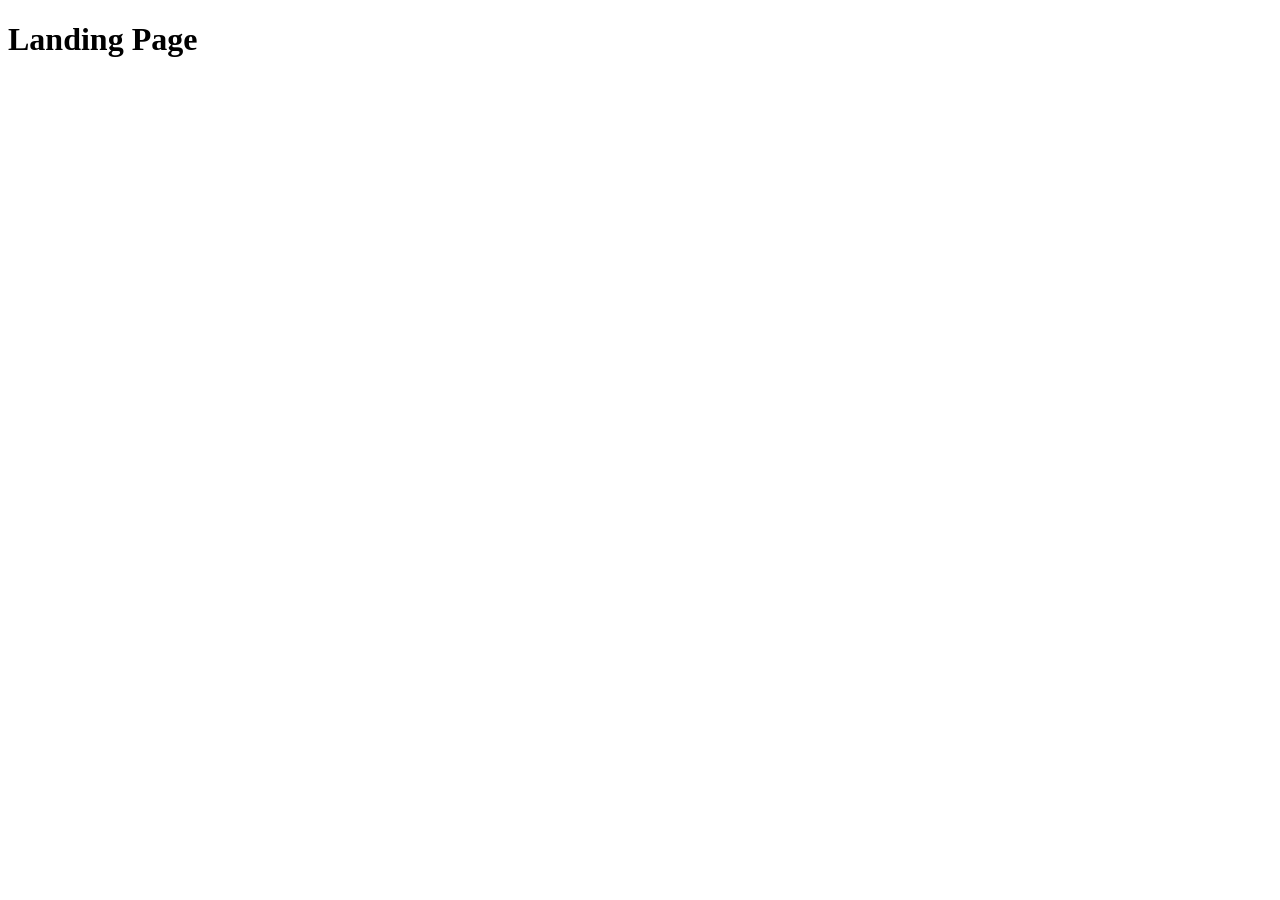
==== src/index.html @ 21e53fee "Initial commit" ====
<!DOCTYPE html>
<html lang="en">
  <head>
    <meta charset="UTF-8">
    <meta name="viewport" content="width=device-width, initial-scale=1.0">
    <title>Miami</title>
    <link rel="stylesheet" href="./styles/main.scss">
    <script src="scripts/main.js" defer></script>
  </head>
  <body>
    <h1>Landing Page</h1>
  </body>
</html>
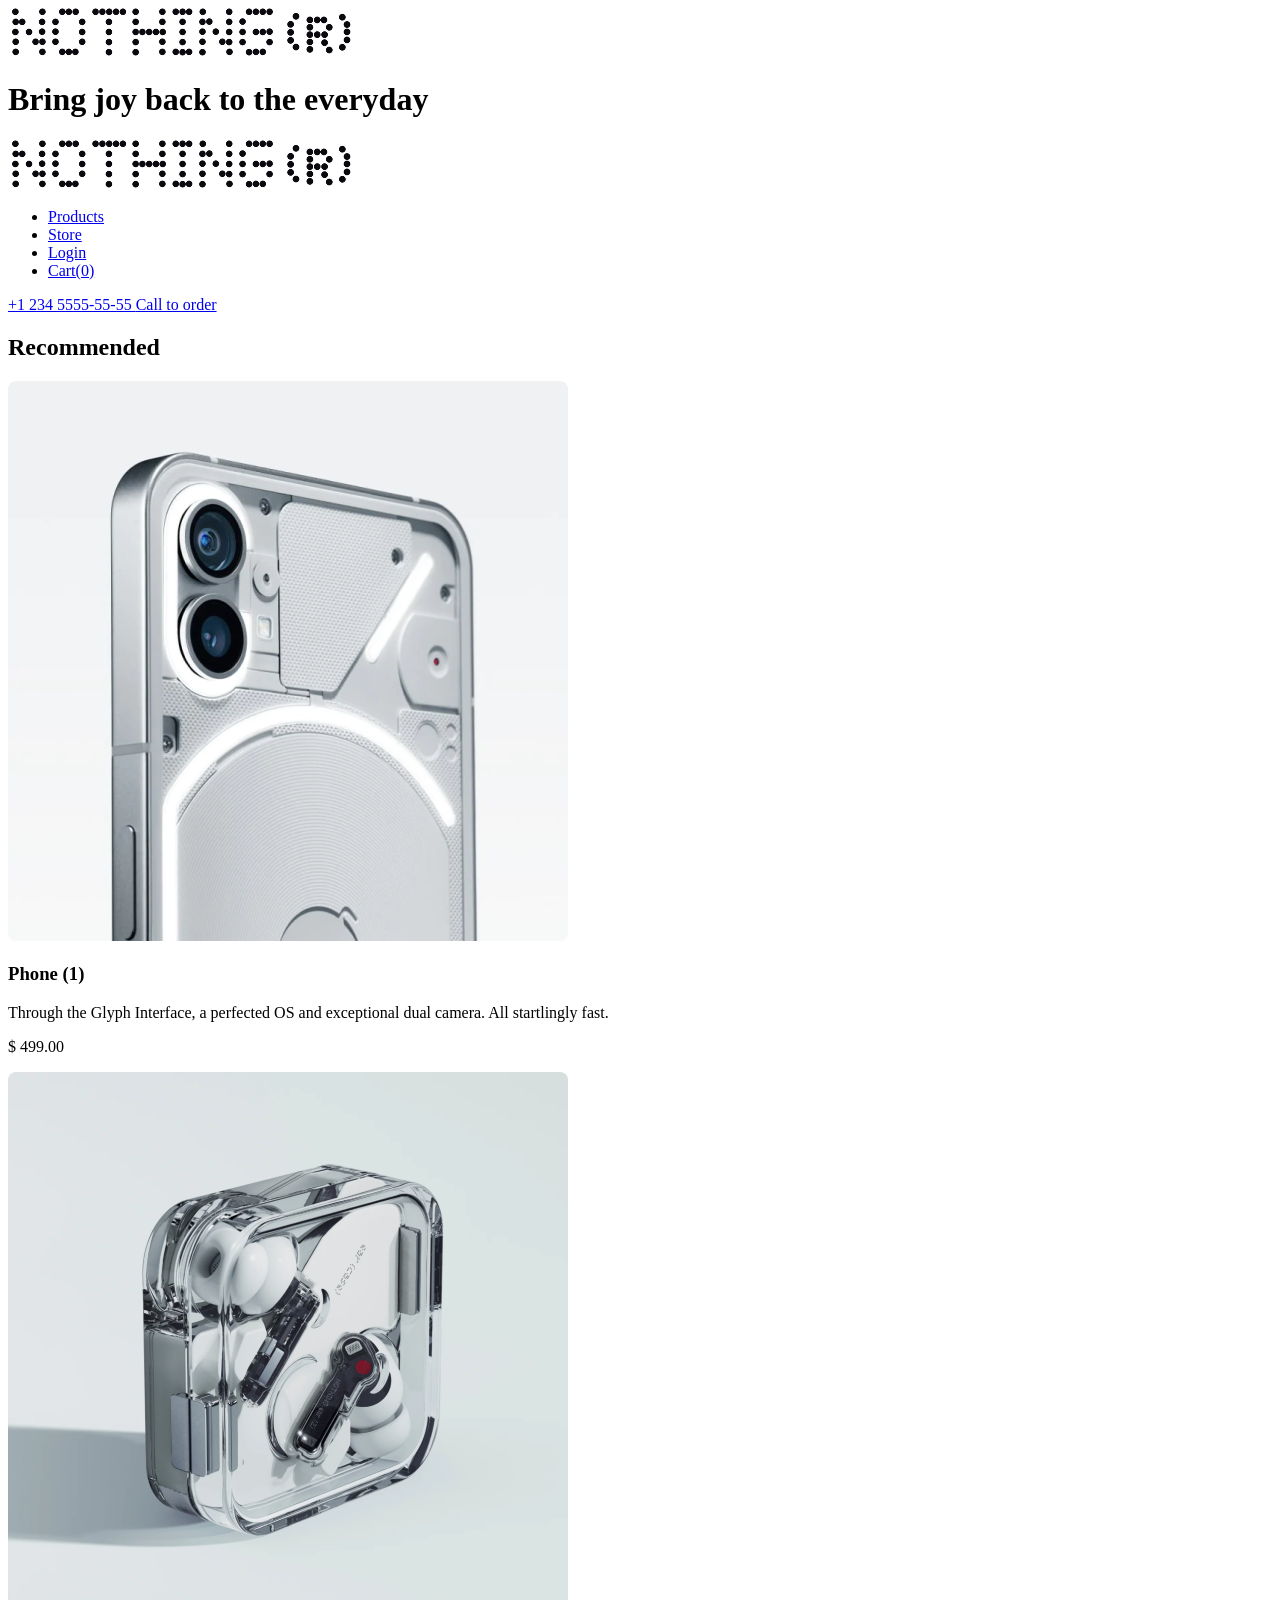
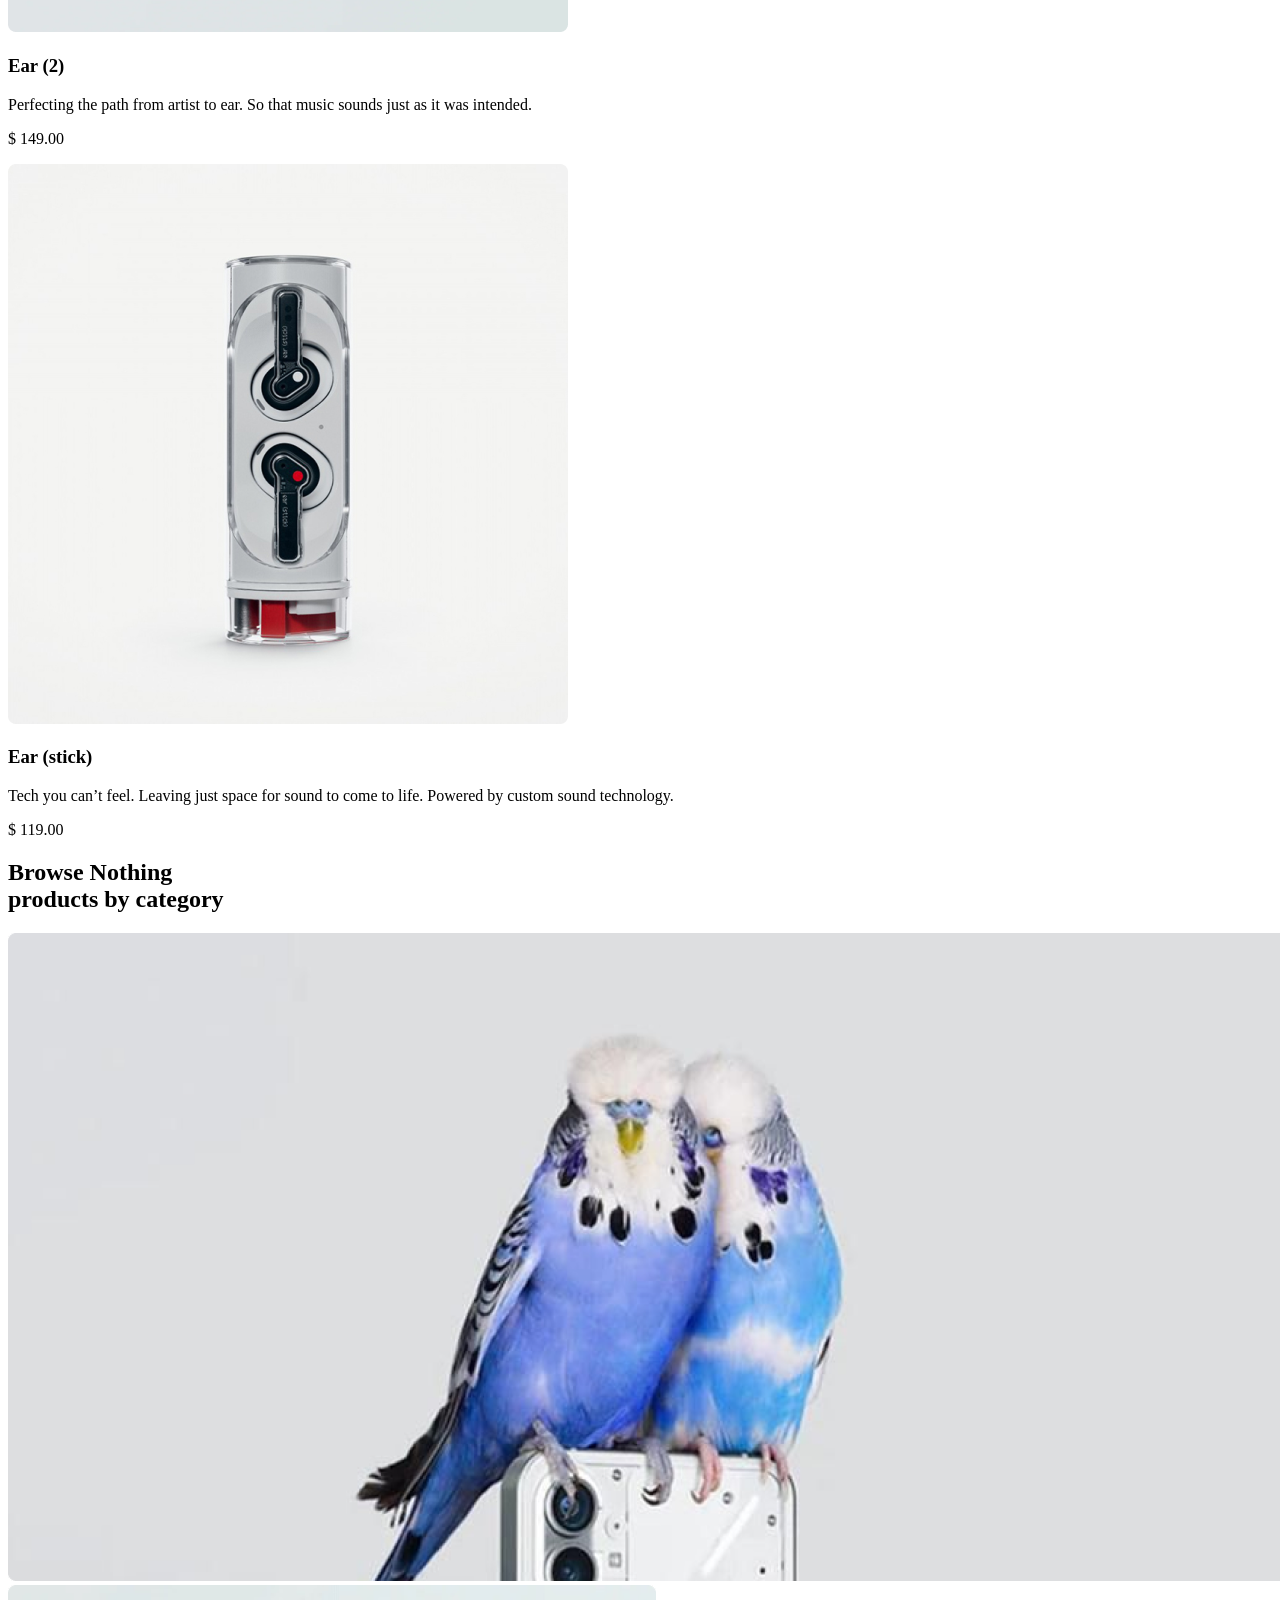
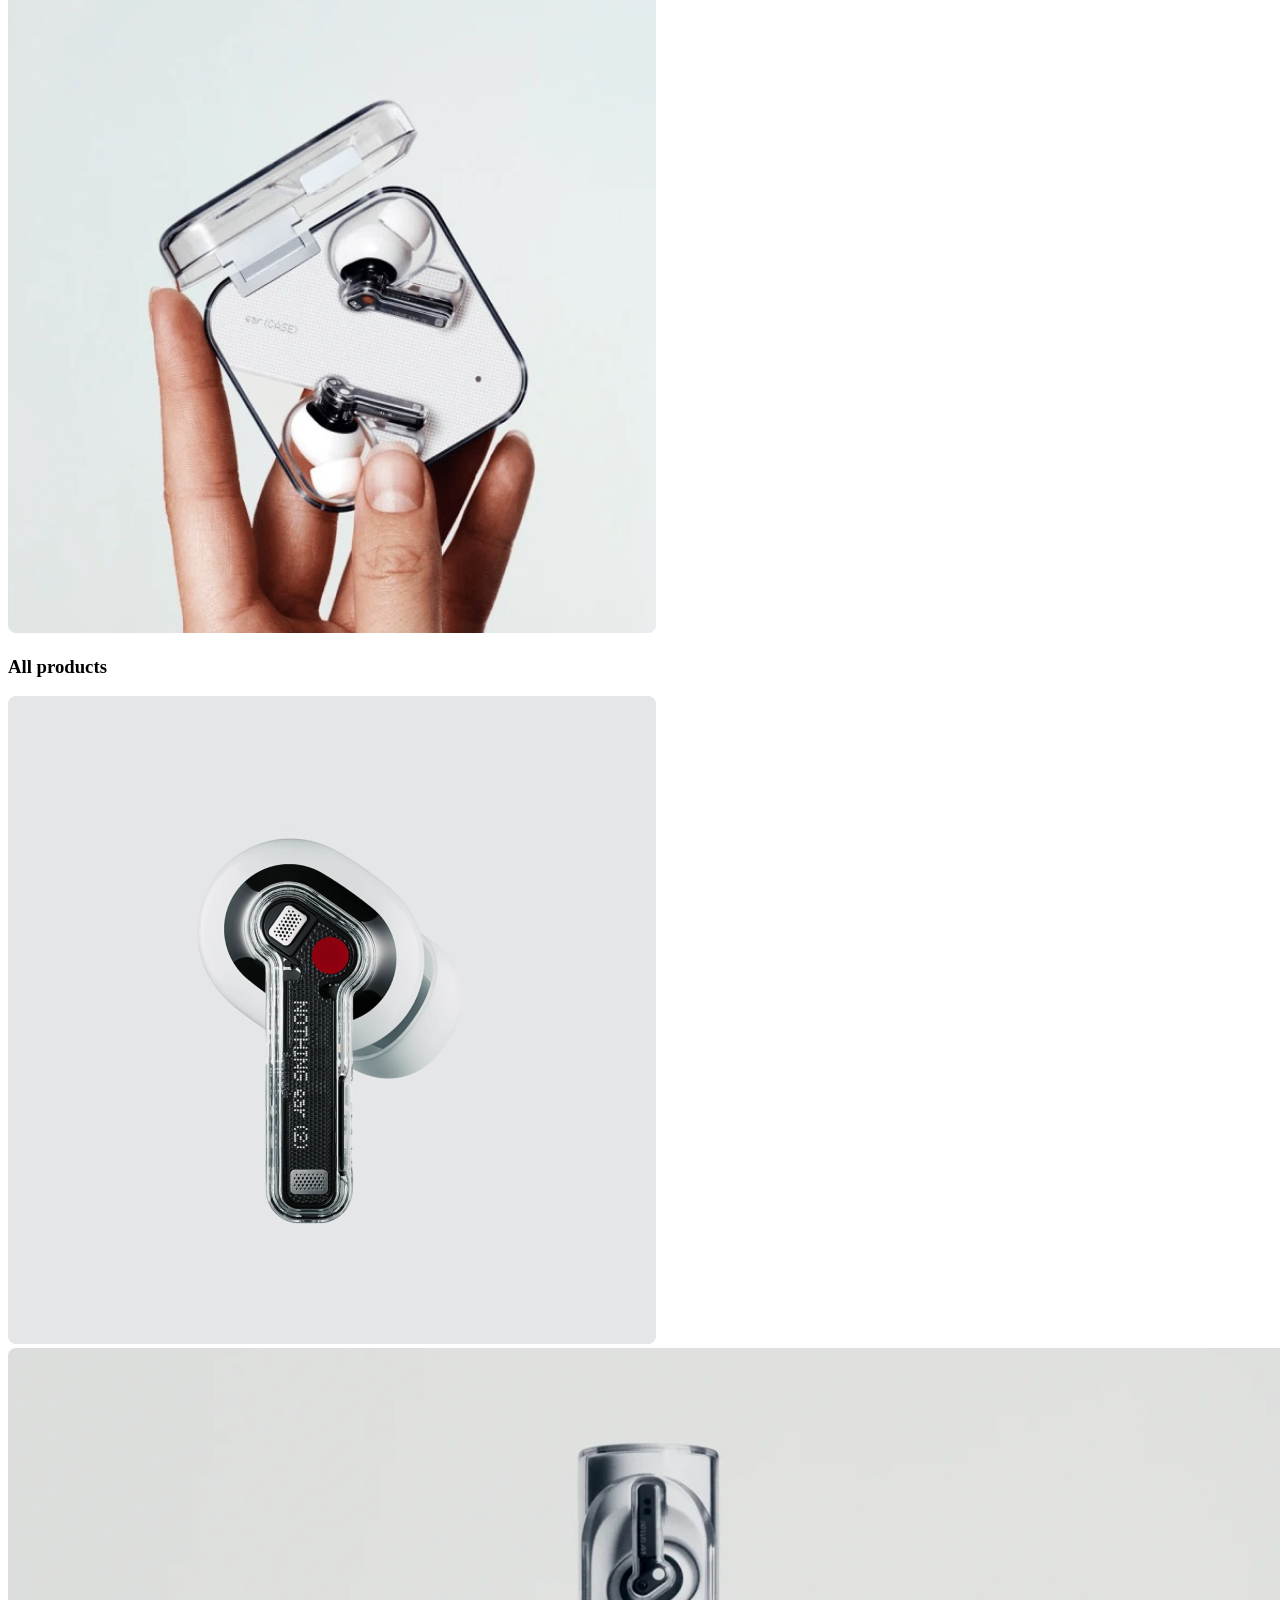
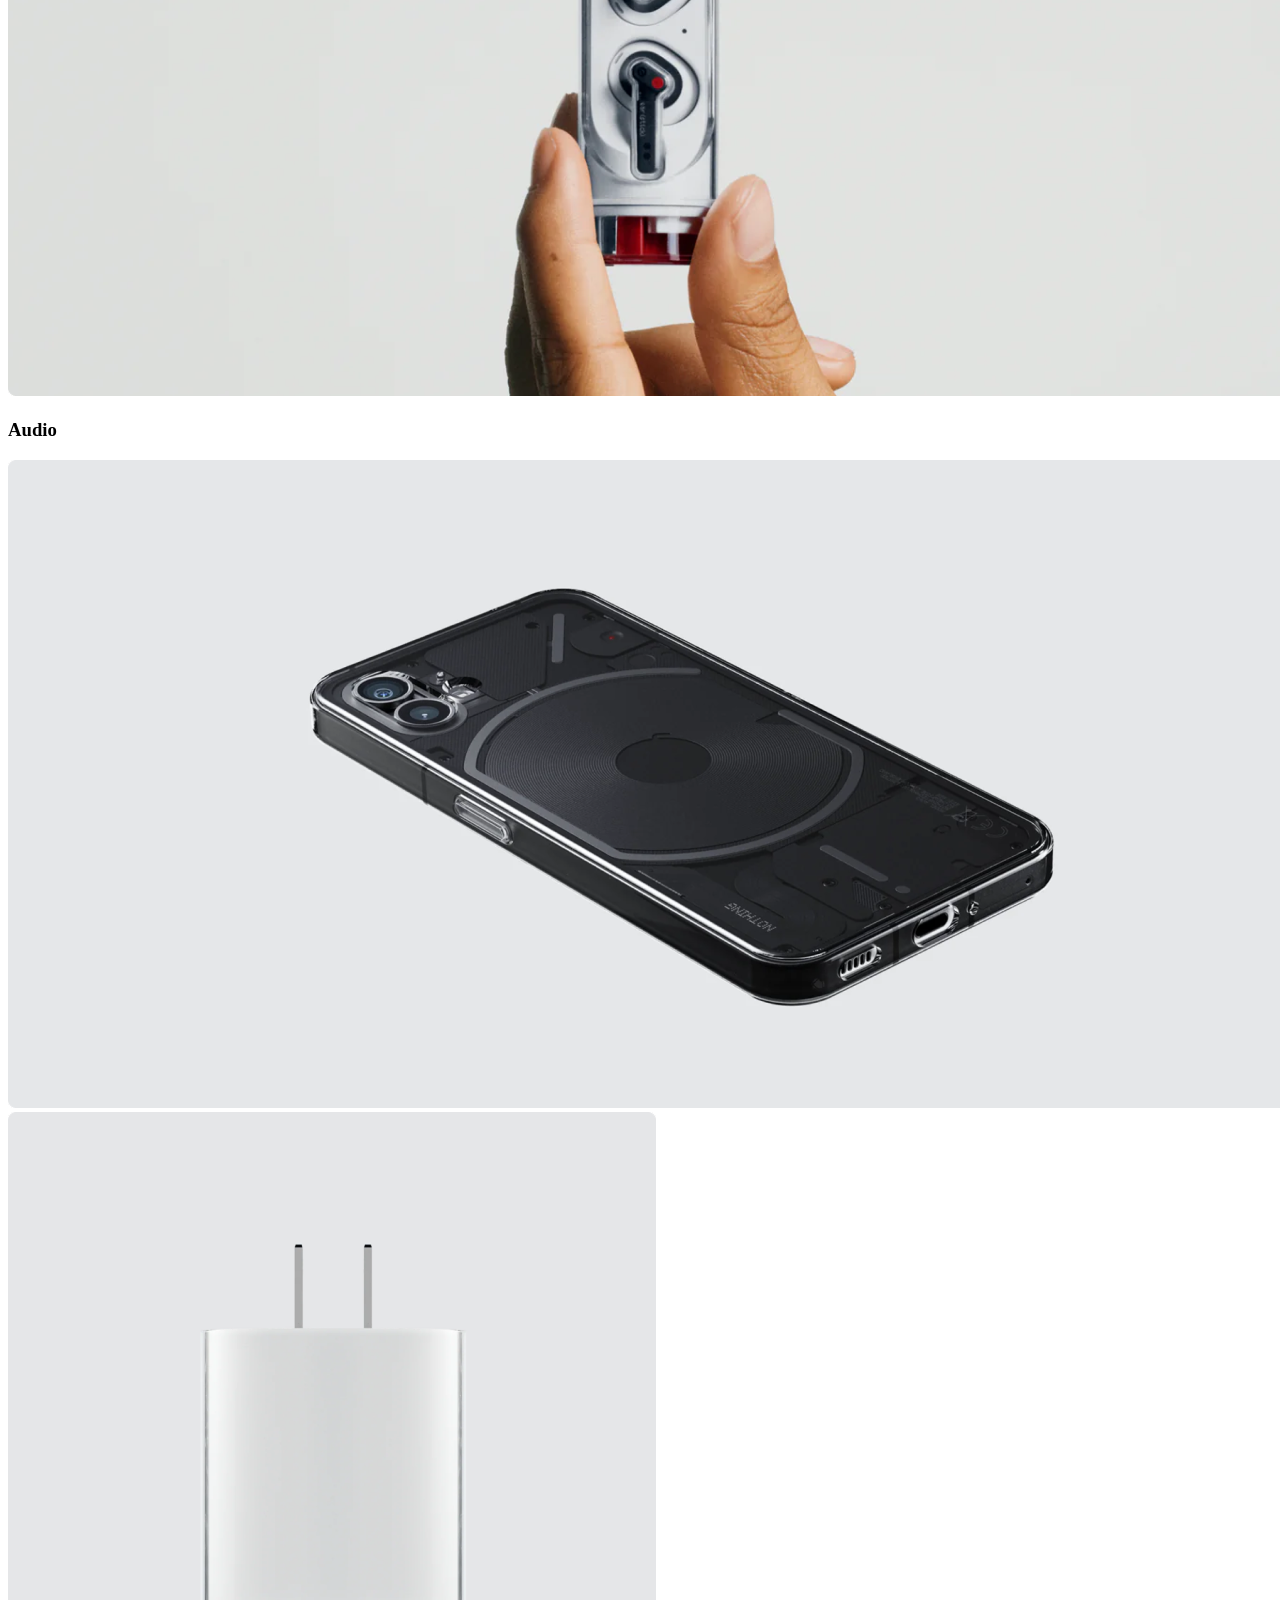
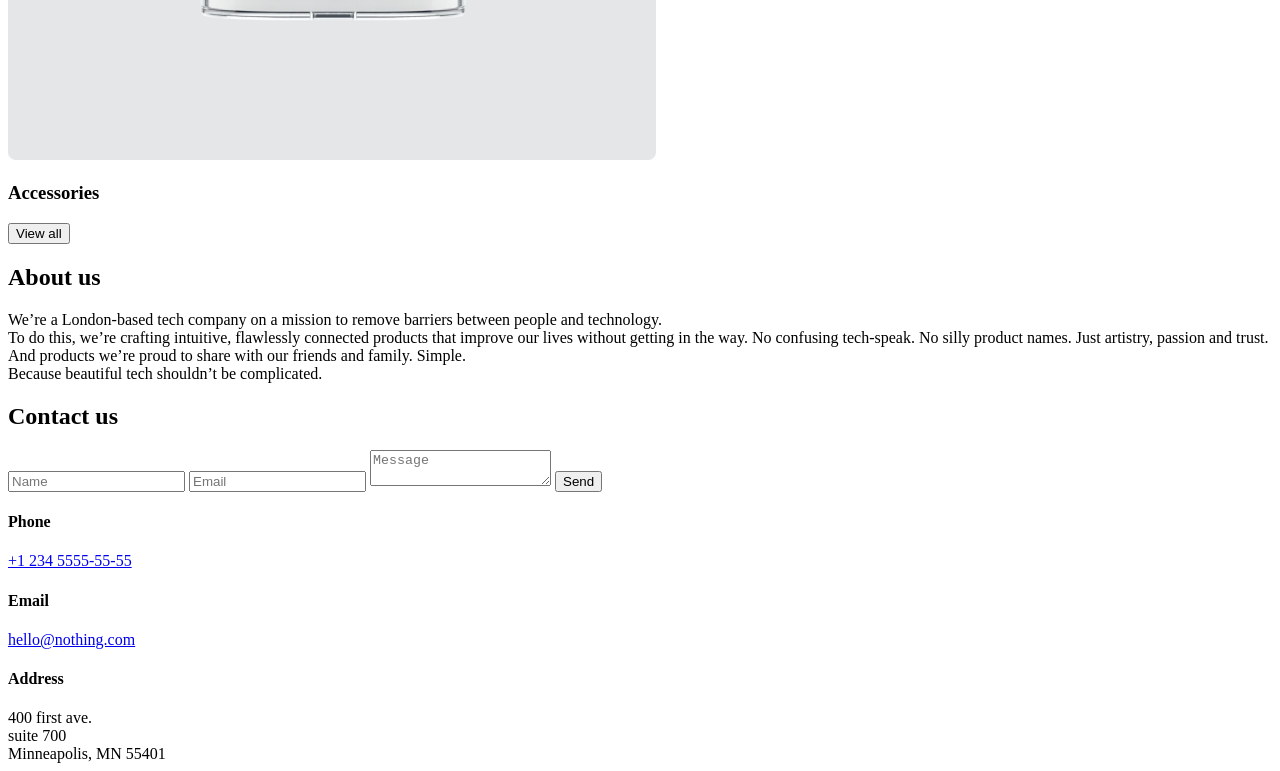
==== commit 4409de9a: "project completed" ====
--- a/src/index.html
+++ b/src/index.html
@@ -1,13 +1,307 @@
-<!DOCTYPE html>
-<html lang="en">
+<!doctype html>
+<html lang="en" class="page">
   <head>
-    <meta charset="UTF-8">
-    <meta name="viewport" content="width=device-width, initial-scale=1.0">
-    <title>Miami</title>
-    <link rel="stylesheet" href="./styles/main.scss">
-    <script src="scripts/main.js" defer></script>
+    <meta charset="UTF-8" />
+    <meta name="viewport" content="width=device-width, initial-scale=1.0" />
+    <title>Nothing(R)</title>
+    <link rel="preconnect" href="https://fonts.googleapis.com" />
+    <link rel="preconnect" href="https://fonts.gstatic.com" />
+    <link
+      href="https://fonts.googleapis.com/css2?family=Space+Mono:wght@400;700&display=swap"
+      rel="stylesheet"
+    />
+    <link
+      href="https://fonts.googleapis.com/css2?family=Space+Grotesk:wght@700&display=swap"
+      rel="stylesheet"
+    />
+    <link rel="stylesheet" href="./styles/import.scss" />
+    <script src="./scripts/main.js" defer></script>
   </head>
-  <body>
-    <h1>Landing Page</h1>
+  <body class="page__body">
+    <header class="header">
+      <div class="container">
+        <div class="header__content">
+          <div class="top-bar">
+            <a href="#" class="top-bar__logo-link">
+              <img
+                src="./images/icons/logo2x.png"
+                alt="Nothing logo"
+                class="top-bar__logo"
+              />
+            </a>
+            <div class="top-bar__icons">
+              <a href="tel:+1 234 5555-55-55" class="icon icon--phone"></a>
+              <a href="#menu" class="icon icon--menu"></a>
+            </div>
+          </div>
+          <div class="header__bottom">
+            <h1 class="header__title">Bring joy back to the everyday</h1>
+          </div>
+        </div>
+      </div>
+    </header>
+
+    <aside class="page__menu menu" id="menu">
+      <div class="container">
+        <div class="top-bar menu__top">
+          <a href="#" class="top-bar__logo-link">
+            <img
+              src="./images/icons/logo2x.png"
+              alt="Nothing logo"
+              class="top-bar__logo"
+            />
+          </a>
+          <a href="#" class="icon icon--close"></a>
+        </div>
+        <div class="menu__bottom">
+          <nav class="nav menu__nav">
+            <ul class="nav__list">
+              <li class="nav__item">
+                <a class="nav__link" href="#products"> Products </a>
+              </li>
+              <li class="nav__item">
+                <a class="nav__link" href="#store"> Store </a>
+              </li>
+              <li class="nav__item">
+                <a class="nav__link" href="#login"> Login </a>
+              </li>
+              <li class="nav__item">
+                <a class="nav__link" href="#cart"> Cart(0) </a>
+              </li>
+            </ul>
+          </nav>
+          <a href="tel:+1 234 5555-55-55" class="menu__phone-number">
+            +1 234 5555-55-55
+          </a>
+          <a href="tel:+1 234 5555-55-55" class="menu-call-to-order">
+            Call to order
+          </a>
+        </div>
+      </div>
+    </aside>
+
+    <main class="main">
+      <div class="container">
+        <div class="main__content">
+          <section class="recommended" id="products">
+            <h2 class="section-title section-title--align--left">
+              Recommended
+            </h2>
+            <div class="recommended__products">
+              <article class="product recommended__product">
+                <img
+                  src="./images/Image.png"
+                  alt="Phone (1)"
+                  class="product__photo"
+                />
+                <h3 class="product__title">Phone (1)</h3>
+                <p class="product__category">
+                  Through the Glyph Interface, a perfected OS and exceptional
+                  dual camera. All startlingly fast.
+                </p>
+                <p class="product__price">$ 499.00</p>
+              </article>
+              <article class="product recommended__product">
+                <img
+                  src="./images/Image (1).png"
+                  alt="Ear (2)"
+                  class="product__photo"
+                />
+                <h3 class="product__title">Ear (2)</h3>
+                <p class="product__category">
+                  Perfecting the path from artist to ear. So that music sounds
+                  just as it was intended.
+                </p>
+                <p class="product__price">$ 149.00</p>
+              </article>
+              <article class="product recommended__product">
+                <img
+                  src="./images/Image (2).png"
+                  alt="Ear (stick)"
+                  class="product__photo"
+                />
+                <h3 class="product__title">Ear (stick)</h3>
+                <p class="product__category">
+                  Tech you can’t feel. Leaving just space for sound to come to
+                  life. Powered by custom sound technology.
+                </p>
+                <p class="product__price">$ 119.00</p>
+              </article>
+            </div>
+          </section>
+          <section class="categories" id="store">
+            <h2 class="section-title section-title--align--left">
+              Browse Nothing
+              <br />
+              products by category
+            </h2>
+
+            <div class="categories__wrapper">
+              <article class="category">
+                <div class="category__photos">
+                  <a href="#" class="category__link category__link--wide">
+                    <img
+                      class="category__photo"
+                      src="./images/categories/1.png"
+                      alt="All products"
+                    />
+                  </a>
+
+                  <a href="#" class="category__link category__link--square">
+                    <img
+                      class="category__photo"
+                      src="./images/categories/2.png"
+                      alt="All products"
+                    />
+                  </a>
+                </div>
+
+                <h3 class="category__title">All products</h3>
+              </article>
+
+              <article class="category">
+                <div class="category__photos">
+                  <a href="#" class="category__link category__link--square">
+                    <img
+                      class="category__photo"
+                      src="./images/categories/3.png"
+                      alt="All products"
+                    />
+                  </a>
+
+                  <a href="#" class="category__link category__link--wide">
+                    <img
+                      class="category__photo"
+                      src="./images/categories/4.png"
+                      alt="All products"
+                    />
+                  </a>
+                </div>
+
+                <h3 class="category__title">Audio</h3>
+              </article>
+
+              <article class="category">
+                <div class="category__photos">
+                  <a href="#" class="category__link category__link--wide">
+                    <img
+                      class="category__photo"
+                      src="./images/categories/5.png"
+                      alt="Audio"
+                    />
+                  </a>
+
+                  <a href="#" class="category__link category__link--square">
+                    <img
+                      class="category__photo"
+                      src="./images/categories/6.png"
+                      alt="Accessories"
+                    />
+                  </a>
+                </div>
+
+                <h3 class="category__title">Accessories</h3>
+              </article>
+            </div>
+            <div class="category__button">
+              <button type="button" class="category__button-active">
+                View all
+              </button>
+            </div>
+          </section>
+        </div>
+      </div>
+
+      <div class="background-title__image"></div>
+
+      <div class="container">
+        <div class="main__content">
+          <section class="details" id="login">
+            <h2 class="details__title section-title section-title--align--left">
+              About us
+            </h2>
+            <div class="details__content">
+              <p class="details__description">
+                We’re a London-based tech company on a mission to remove
+                barriers between people and technology.
+                <br />
+                To do this, we’re crafting intuitive, flawlessly connected
+                products that improve our lives without getting in the way. No
+                confusing tech-speak. No silly product names. Just artistry,
+                passion and trust. And products we’re proud to share with our
+                friends and family. Simple.
+                <br />
+                Because beautiful tech shouldn’t be complicated.
+              </p>
+            </div>
+          </section>
+          <section class="contacts" id="cart">
+            <h2 class="section-title section-title--align--left">Contact us</h2>
+            <div class="contacts__wrapper">
+              <form
+                action="#"
+                class="contacts__form"
+                onsubmit="this.reset();
+                return false;"
+              >
+                <input
+                  class="contacts__input"
+                  type="text"
+                  id="name"
+                  placeholder="Name"
+                  required
+                />
+                <input
+                  class="contacts__input"
+                  type="email"
+                  id="email"
+                  placeholder="Email"
+                  required
+                />
+                <textarea
+                  class="contacts__textarea"
+                  id="message"
+                  placeholder="Message"
+                  required
+                ></textarea>
+                <button type="submit" class="primary-button contacts__button">
+                  Send
+                </button>
+              </form>
+
+              <div class="contacts__info">
+                <div class="contacts__info-item">
+                  <h4 class="contacts__info-title">Phone</h4>
+                  <a class="contacts__info-text" href="tel:+123455555555">
+                    +1 234 5555-55-55
+                  </a>
+                </div>
+                <div class="contacts__info-item">
+                  <h4 class="contacts__info-title">Email</h4>
+                  <a
+                    class="contacts__info-text"
+                    href="mailto:hello@nothing.com"
+                  >
+                    hello@nothing.com
+                  </a>
+                </div>
+                <div class="contacts__info-item">
+                  <h4 class="contacts__info-title">Address</h4>
+                  <a class="contacts__info-text">
+                    400 first ave.
+                    <br />
+                    suite 700
+                    <br />
+                    Minneapolis, MN 55401
+                  </a>
+                </div>
+              </div>
+            </div>
+          </section>
+        </div>
+      </div>
+    </main>
+
+    <footer class="footer"></footer>
   </body>
 </html>
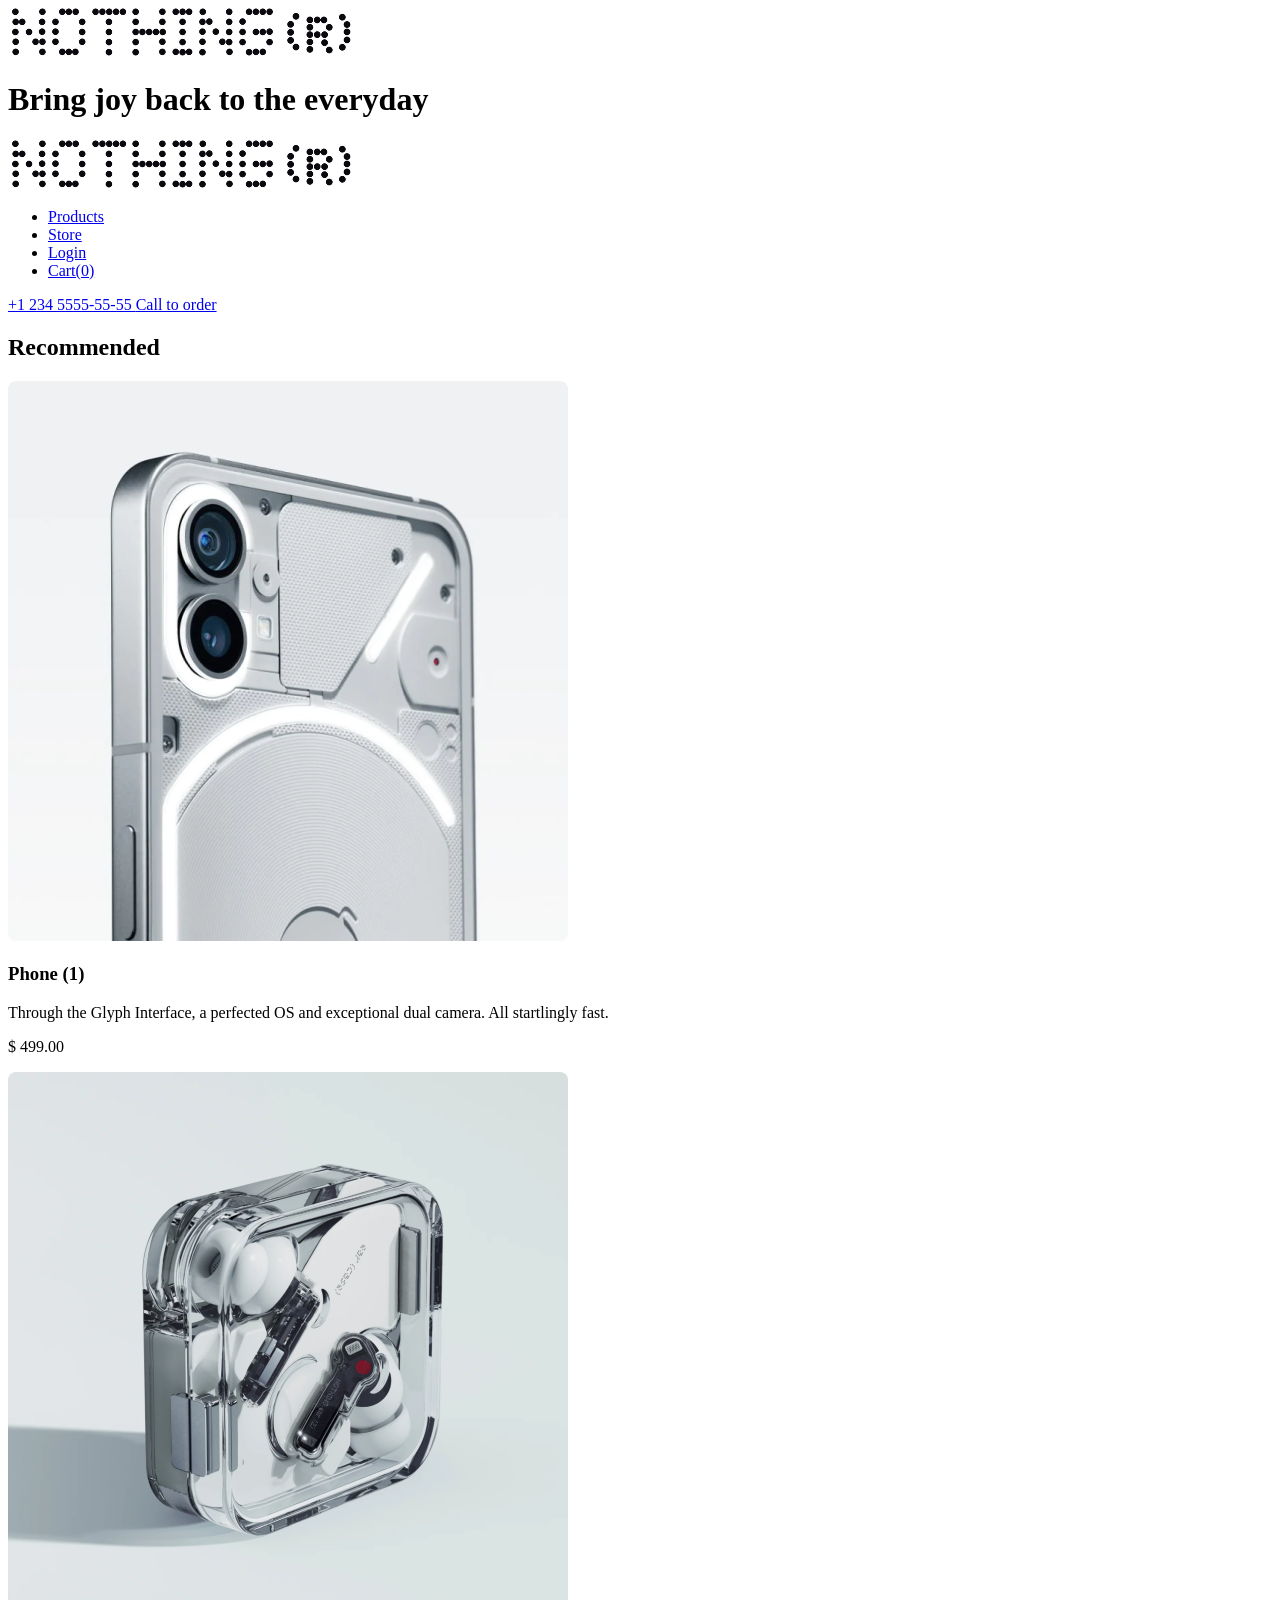
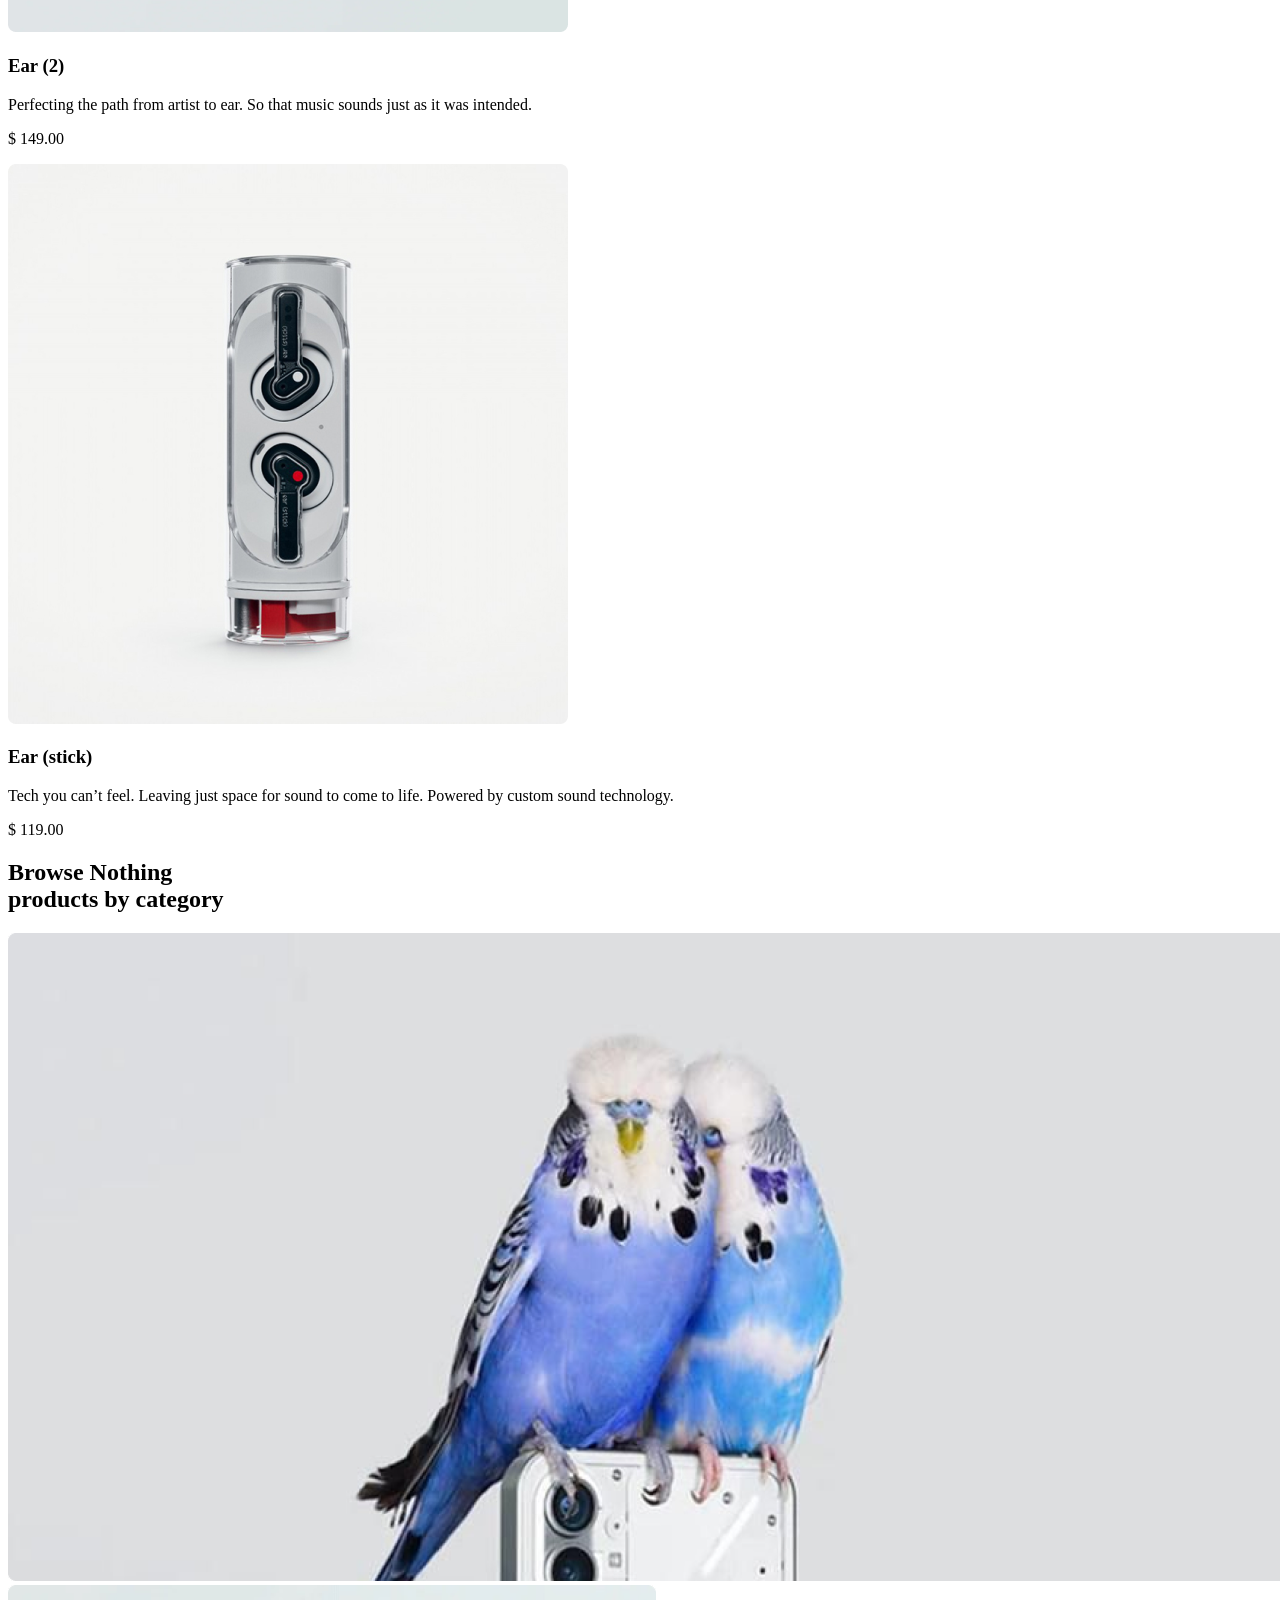
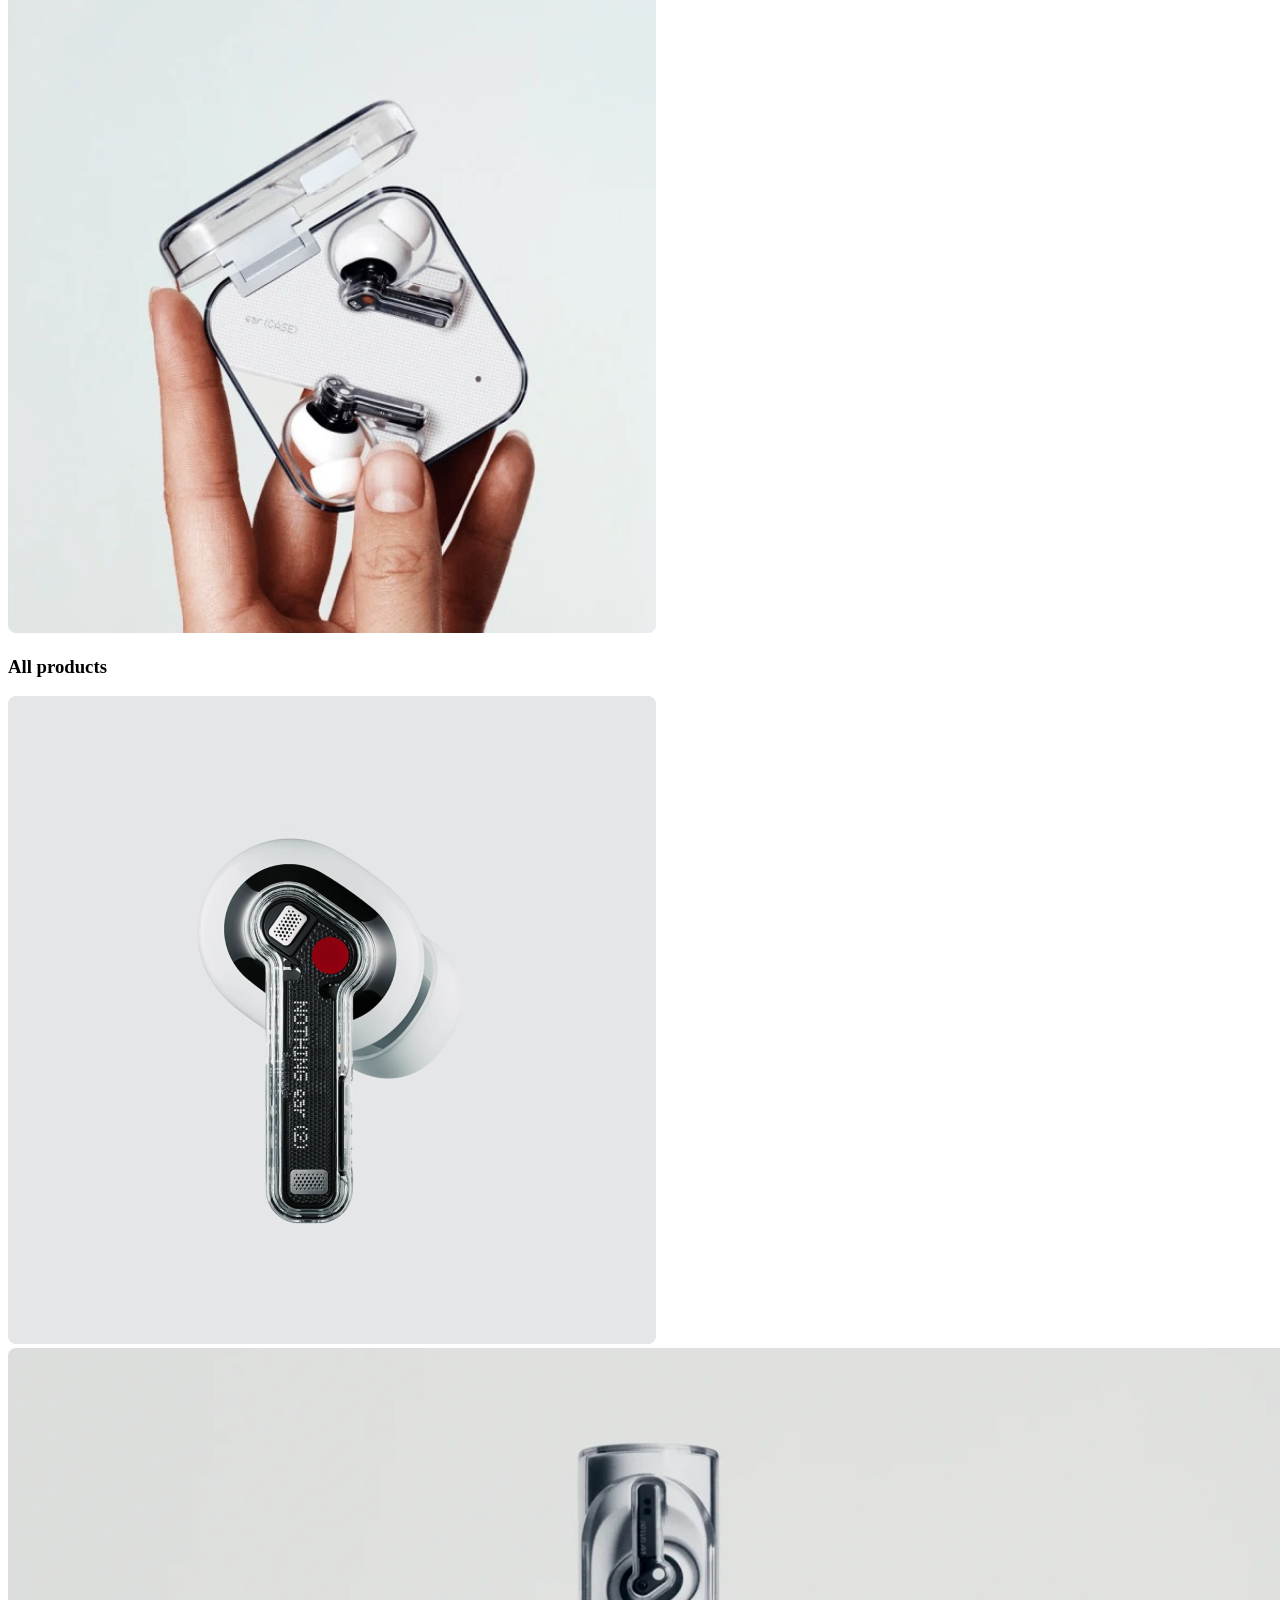
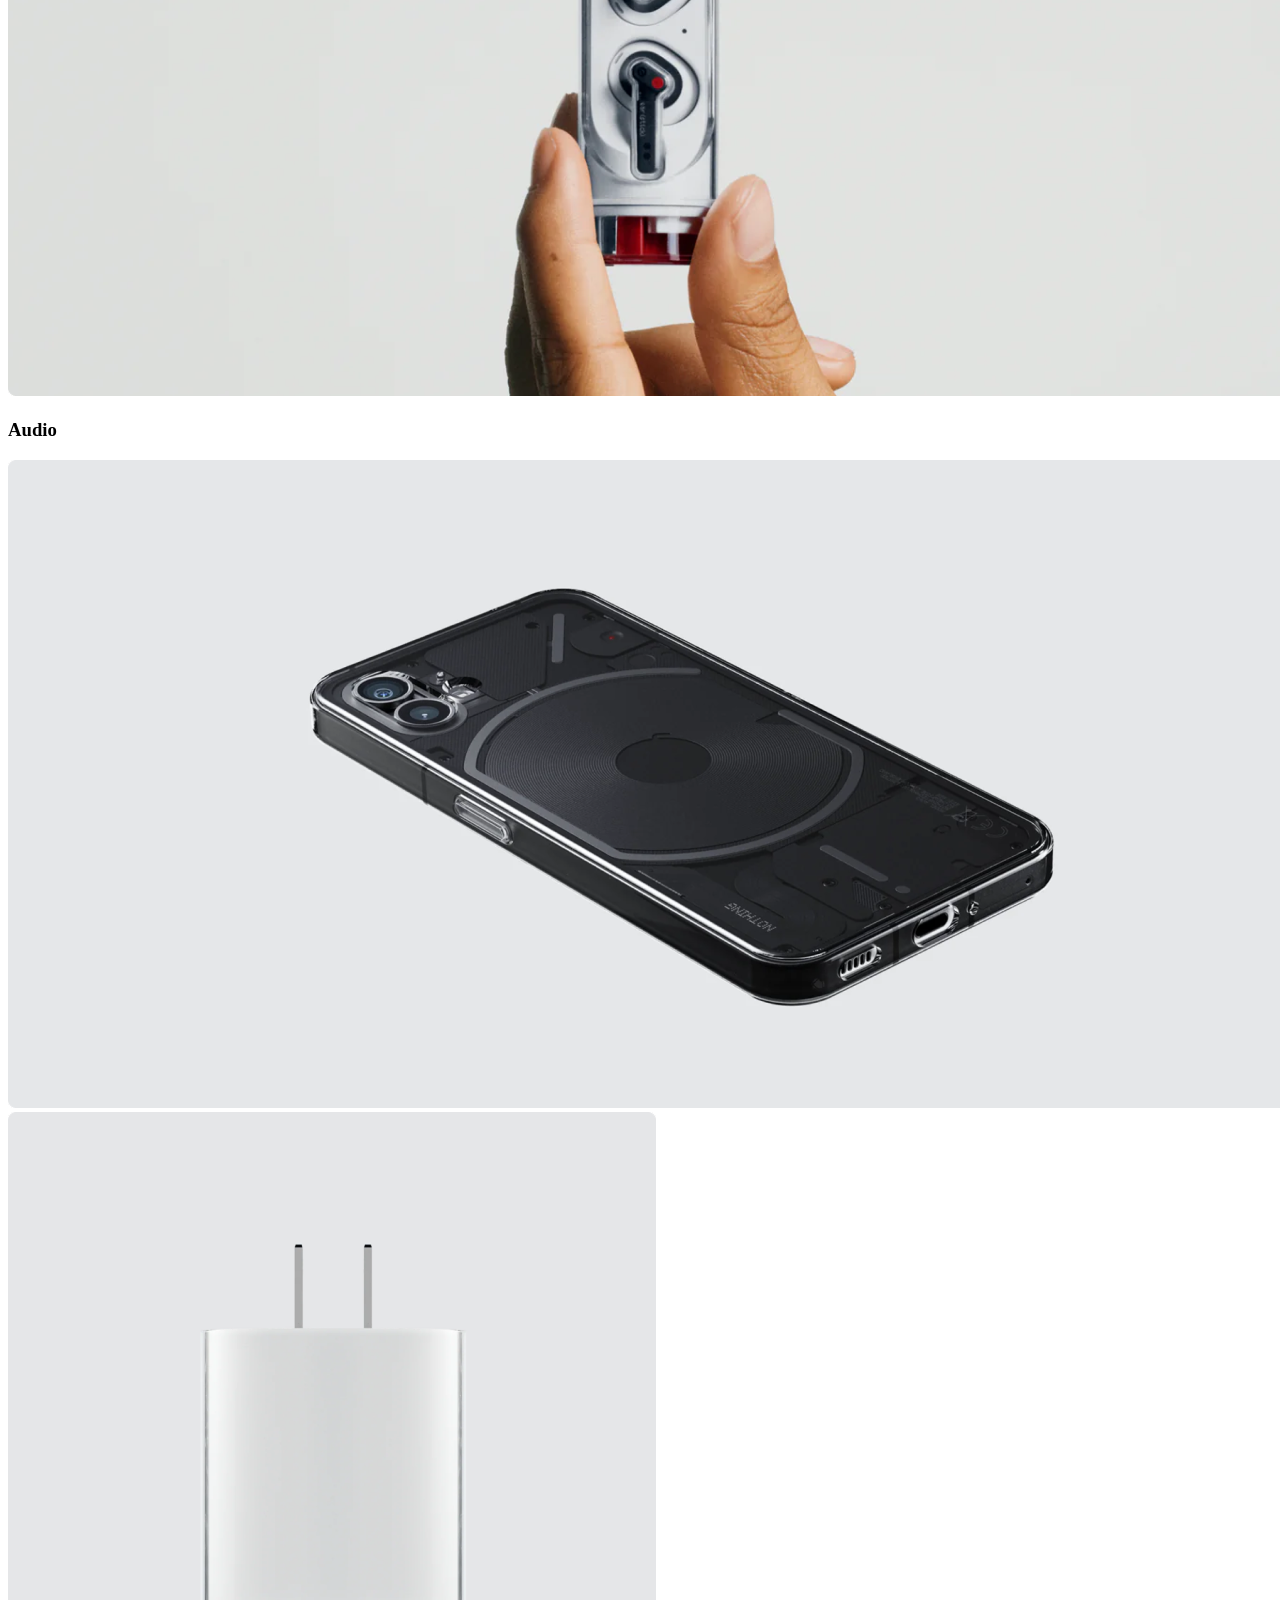
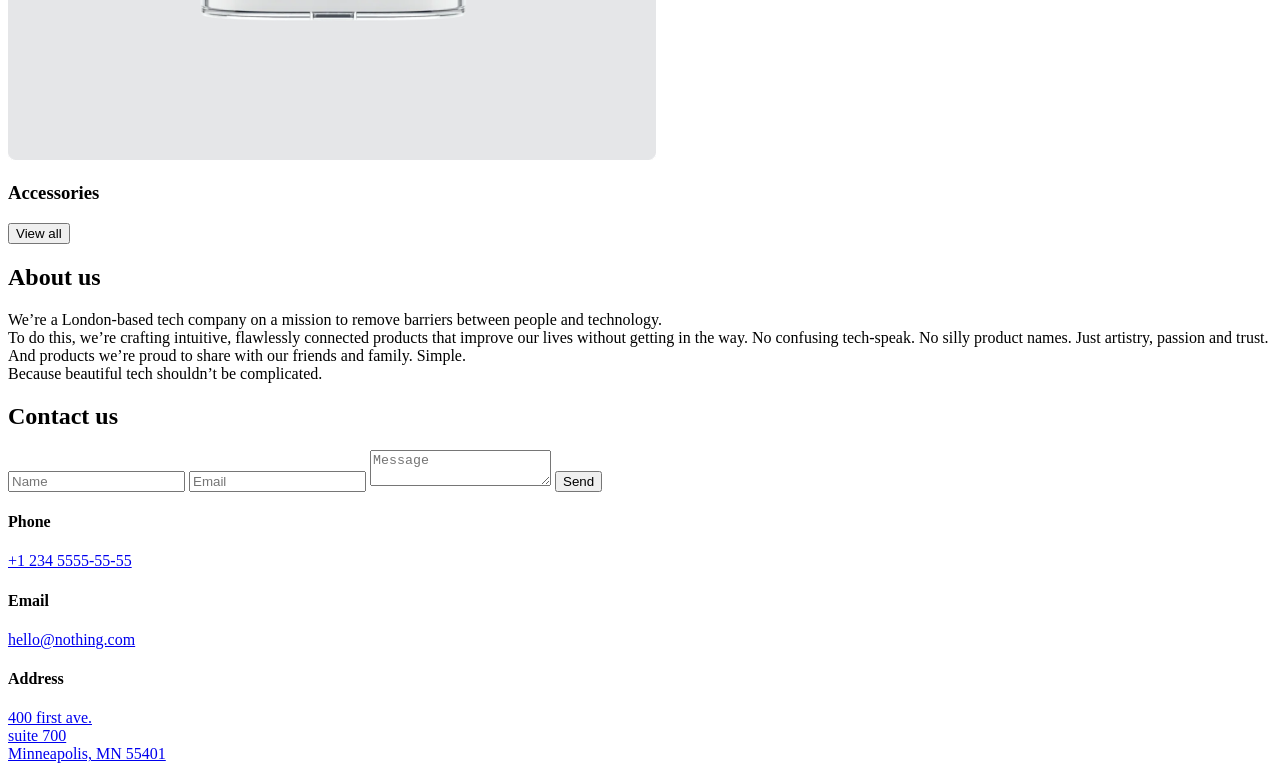
==== commit 6deb980e: "completed the project 1" ====
--- a/src/index.html
+++ b/src/index.html
@@ -14,6 +14,11 @@
       href="https://fonts.googleapis.com/css2?family=Space+Grotesk:wght@700&display=swap"
       rel="stylesheet"
     />
+    <link
+      rel="icon"
+      href="./images/icons/logo-for-landing.png"
+      type="image/png"
+    />
     <link rel="stylesheet" href="./styles/import.scss" />
     <script src="./scripts/main.js" defer></script>
   </head>
@@ -24,13 +29,17 @@
           <div class="top-bar">
             <a href="#" class="top-bar__logo-link">
               <img
-                src="./images/icons/logo2x.png"
+                src="images/icons/logo2x.png"
                 alt="Nothing logo"
                 class="top-bar__logo"
               />
             </a>
             <div class="top-bar__icons">
-              <a href="tel:+1 234 5555-55-55" class="icon icon--phone"></a>
+              <a
+                href="tel:+123455555555"
+                class="icon icon--phone"
+                title="+1 234 5555-55-55"
+              ></a>
               <a href="#menu" class="icon icon--menu"></a>
             </div>
           </div>
@@ -287,7 +296,11 @@
                 </div>
                 <div class="contacts__info-item">
                   <h4 class="contacts__info-title">Address</h4>
-                  <a class="contacts__info-text">
+                  <a
+                    class="contacts__info-text"
+                    href="https://www.google.com/maps/search/?api=1&query=400+first+ave.+suite+700+Minneapolis+MN+55401"
+                    target="_blank"
+                  >
                     400 first ave.
                     <br />
                     suite 700
